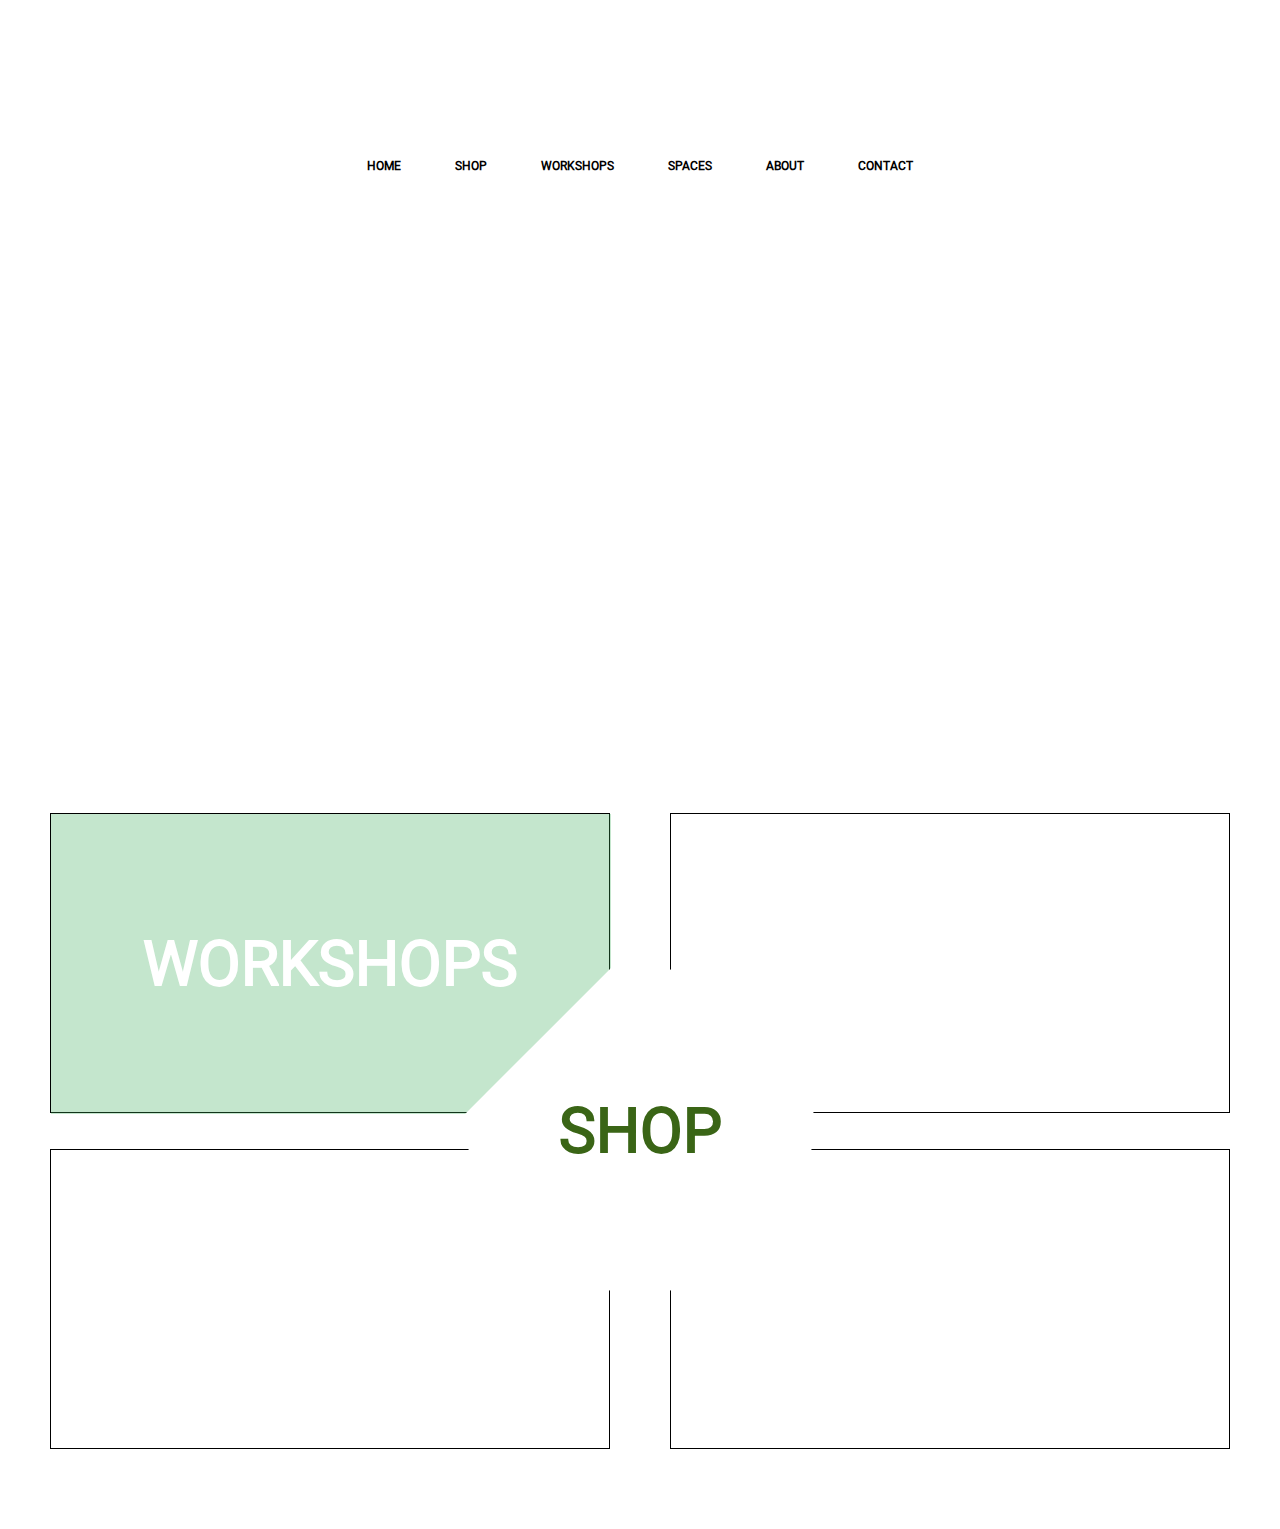
==== index.html @ b22f13bb "add project" ====
<!DOCTYPE html>
<html lang="en">

<head>
    <link rel="stylesheet" href="style.css">
    <meta charset="UTF-8">
    <meta http-equiv="X-UA-Compatible" content="IE=edge">
    <meta name="viewport" content="width=device-width, initial-scale=1.0">
    <title>Document</title>
</head>

<body>
    <header>
        <div class="hcontainer">
            <div class="header__logo"></div>
            <div class="header__navigation">
                <a class="header__nav-item" href="">HOME</a>
                <a class="header__nav-item" href="">SHOP</a>
                <a class="header__nav-item" href="">WORKSHOPS</a>
                <a class="header__nav-item" href="">SPACES</a>
                <a class="header__nav-item" href="">ABOUT</a>
                <a class="header__nav-item" href="">CONTACT</a>
            </div>
        </div>
    </header>

    <section class="parallax"></section>

    <section class="shop">
        <div class="container">
            <div class="shop__container">
                <div class="shop__item-row">
                    <div class="shop__item">
                        <div class="shop__gradient"></div>
                        <div class="shop__background-workshops">
                            <div class="shop__name">WORKSHOPS</div>
                        </div>
                    </div>
                    <div class="shop__item">
                        <div class="shop__background-about">
                            <div class="shop__name">ABOUT</div>
                        </div>
                    </div>
                </div>
                <div class="shop__item-row">
                    <div class="shop__item">
                        <div class="shop__background-contact">
                            <div class="shop__name">CONTACT</div>
                        </div>
                    </div>
                    <div class="shop__item">
                        <div class="shop__background-spaces">
                            <div class="shop__name">SPACES</div>
                        </div>
                    </div>
                </div>
                <div class="shop__center">
                    <div class="shop__center-text">SHOP</div>
                </div>
            </div>
        </div>
    </section>



</body>

</html>
---- style.css ----
* {
  padding: 0;
  margin: 0;
  border: 0;
  -webkit-box-sizing: border-box;
  box-sizing: border-box;
}

*:before,
*:after {
  -webkit-box-sizing: border-box;
  box-sizing: border-box;
}

:focus,
:active {
  outline: none;
}

a:focus,
a:active {
  outline: none;
}

nav,
footer,
header,
aside {
  display: block;
}

html,
body {
  height: 100%;
  width: 100%;
  font-size: 100%;
  line-height: 1;
  font-size: 14px;
  -ms-text-size-adjust: 100%;
  -moz-text-size-adjust: 100%;
  -webkit-text-size-adjust: 100%;
}

input,
button,
textarea {
  font-family: inherit;
}

input::-ms-clear {
  display: none;
}

button {
  cursor: pointer;
}

button::-moz-focus-inner {
  padding: 0;
  border: 0;
}

a,
a:visited {
  text-decoration: none;
}

a:hover {
  text-decoration: none;
}

ul li {
  list-style: none;
}

img {
  vertical-align: top;
}

h1,
h2,
h3,
h4,
h5,
h6 {
  font-size: inherit;
  font-weight: 400;
}

html {
  scroll-behavior: smooth;
}

@font-face {
  font-family: Roboto;
  src: url("assets/fonts/Roboto-Regular.ttf");
}

.container {
  max-width: 1440px;
  padding: 0 20px;
  margin: 0 auto;
}

header {
  width: 100%;
}

header .hcontainer {
  max-width: 1440px;
  height: 100%;
  display: -webkit-box;
  display: -ms-flexbox;
  display: flex;
  -webkit-box-orient: vertical;
  -webkit-box-direction: normal;
      -ms-flex-direction: column;
          flex-direction: column;
  -webkit-box-align: center;
      -ms-flex-align: center;
          align-items: center;
  margin: 0 auto;
  padding: 0 20px;
}

header .hcontainer .header__logo {
  background-image: url(/planteplaneter/assets/logo.png);
  background-size: 100%;
  background-repeat: no-repeat;
  background-position: center;
  width: 269px;
  height: 123px;
  margin: 14px 0 22px 0;
}

header .hcontainer .header__navigation {
  margin: 0 0 30px 0;
  display: -webkit-box;
  display: -ms-flexbox;
  display: flex;
  gap: 54px;
}

header .hcontainer .header__navigation .header__nav-item {
  font-family: 'Roboto';
  font-style: normal;
  font-weight: 700;
  font-size: 12px;
  line-height: 14px;
  color: #000000;
}

.parallax {
  width: 100%;
  height: 540px;
  background-image: url(/planteplaneter/assets/parallax.png);
  background-size: cover;
  background-attachment: fixed;
  background-position: center;
}

.shop {
  width: 100%;
  padding: 70px 0 80px 0;
}

.shop .shop__container {
  display: -webkit-box;
  display: -ms-flexbox;
  display: flex;
  gap: 36px;
  -webkit-box-orient: vertical;
  -webkit-box-direction: normal;
      -ms-flex-direction: column;
          flex-direction: column;
  -webkit-box-align: center;
      -ms-flex-align: center;
          align-items: center;
}

.shop .shop__container .shop__item-row {
  display: -webkit-box;
  display: -ms-flexbox;
  display: flex;
  gap: 60px;
}

.shop .shop__container .shop__item-row .shop__item {
  width: 560px;
  height: 300px;
  border: black solid 1px;
}

.shop .shop__container .shop__item-row .shop__item .shop__gradient {
  position: absolute;
  width: 560px;
  height: 300px;
  background-color: #3aad5b;
  opacity: 0.3;
  z-index: 2;
}

.shop .shop__container .shop__item-row .shop__item .shop__background-workshops {
  width: 100%;
  height: 100%;
  background: url(/planteplaneter/assets/workshops.png);
  background-size: 105%;
  background-repeat: no-repeat;
  background-position: center;
  display: -webkit-box;
  display: -ms-flexbox;
  display: flex;
  -webkit-box-pack: center;
      -ms-flex-pack: center;
          justify-content: center;
  -webkit-box-align: center;
      -ms-flex-align: center;
          align-items: center;
  z-index: 1;
}

.shop .shop__container .shop__item-row .shop__item .shop__background-about {
  width: 100%;
  height: 100%;
  background: url(/planteplaneter/assets/about.png);
  background-size: 105%;
  background-repeat: no-repeat;
  background-position: center;
  display: -webkit-box;
  display: -ms-flexbox;
  display: flex;
  -webkit-box-pack: center;
      -ms-flex-pack: center;
          justify-content: center;
  -webkit-box-align: center;
      -ms-flex-align: center;
          align-items: center;
}

.shop .shop__container .shop__item-row .shop__item .shop__background-contact {
  width: 100%;
  height: 100%;
  background: url(/planteplaneter/assets/contact.png);
  background-size: 100%;
  background-repeat: no-repeat;
  background-position: center;
  display: -webkit-box;
  display: -ms-flexbox;
  display: flex;
  -webkit-box-pack: center;
      -ms-flex-pack: center;
          justify-content: center;
  -webkit-box-align: center;
      -ms-flex-align: center;
          align-items: center;
}

.shop .shop__container .shop__item-row .shop__item .shop__background-spaces {
  width: 100%;
  height: 100%;
  background: url(/planteplaneter/assets/spaces.png);
  background-size: 105%;
  background-repeat: no-repeat;
  background-position: center;
  display: -webkit-box;
  display: -ms-flexbox;
  display: flex;
  -webkit-box-pack: center;
      -ms-flex-pack: center;
          justify-content: center;
  -webkit-box-align: center;
      -ms-flex-align: center;
          align-items: center;
}

.shop .shop__container .shop__item-row .shop__item .shop__name {
  font-family: 'Roboto';
  font-style: normal;
  font-weight: 700;
  font-size: 62px;
  line-height: 73px;
  color: #FFFFFF;
  z-index: 3;
}

.shop .shop__container .shop__center {
  position: absolute;
  width: 270px;
  height: 270px;
  background-color: #ffffff;
  margin: 182px 0 0 0;
  z-index: 3;
  -webkit-transform: rotate(45deg);
          transform: rotate(45deg);
  display: -webkit-box;
  display: -ms-flexbox;
  display: flex;
  -webkit-box-pack: center;
      -ms-flex-pack: center;
          justify-content: center;
  -webkit-box-align: center;
      -ms-flex-align: center;
          align-items: center;
}

.shop .shop__container .shop__center .shop__center-text {
  font-family: 'Roboto';
  font-style: normal;
  font-weight: 700;
  font-size: 62px;
  line-height: 73px;
  color: #3A6516;
  -webkit-transform: rotate(-45deg);
          transform: rotate(-45deg);
}
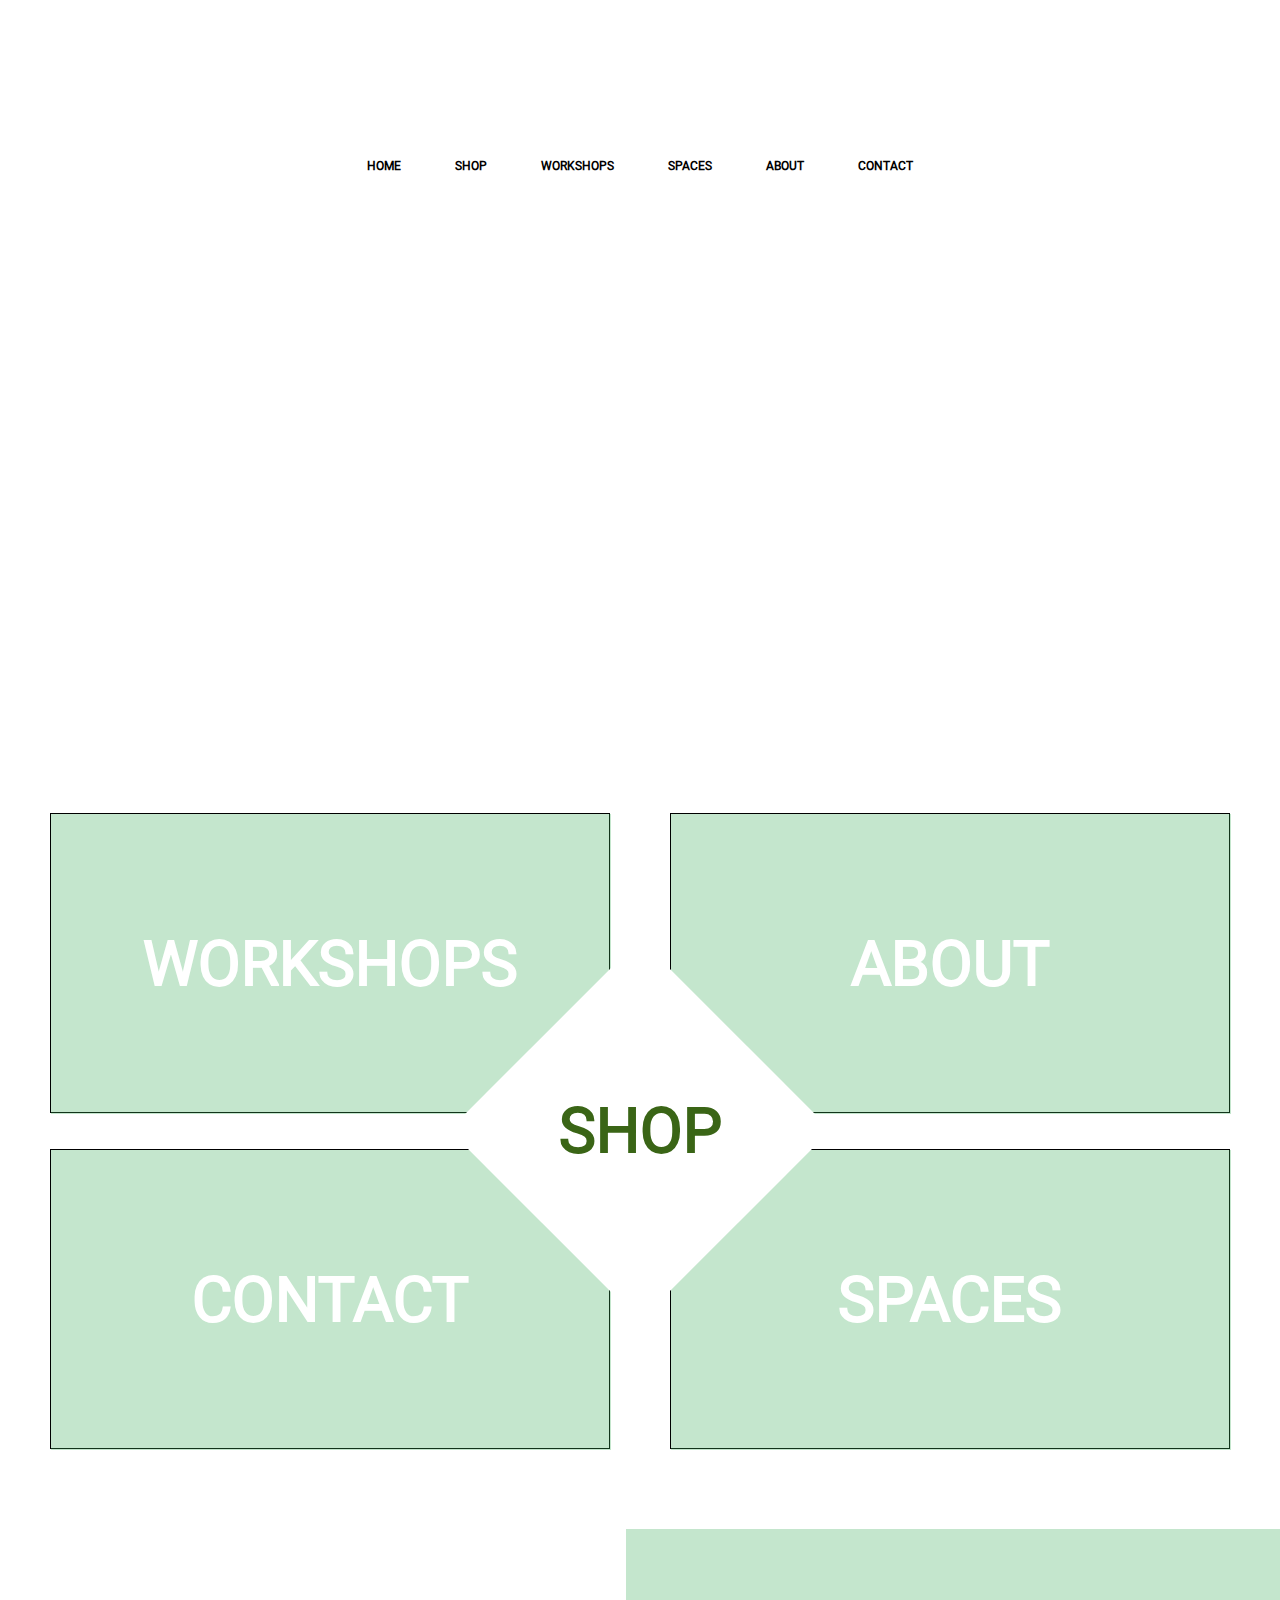
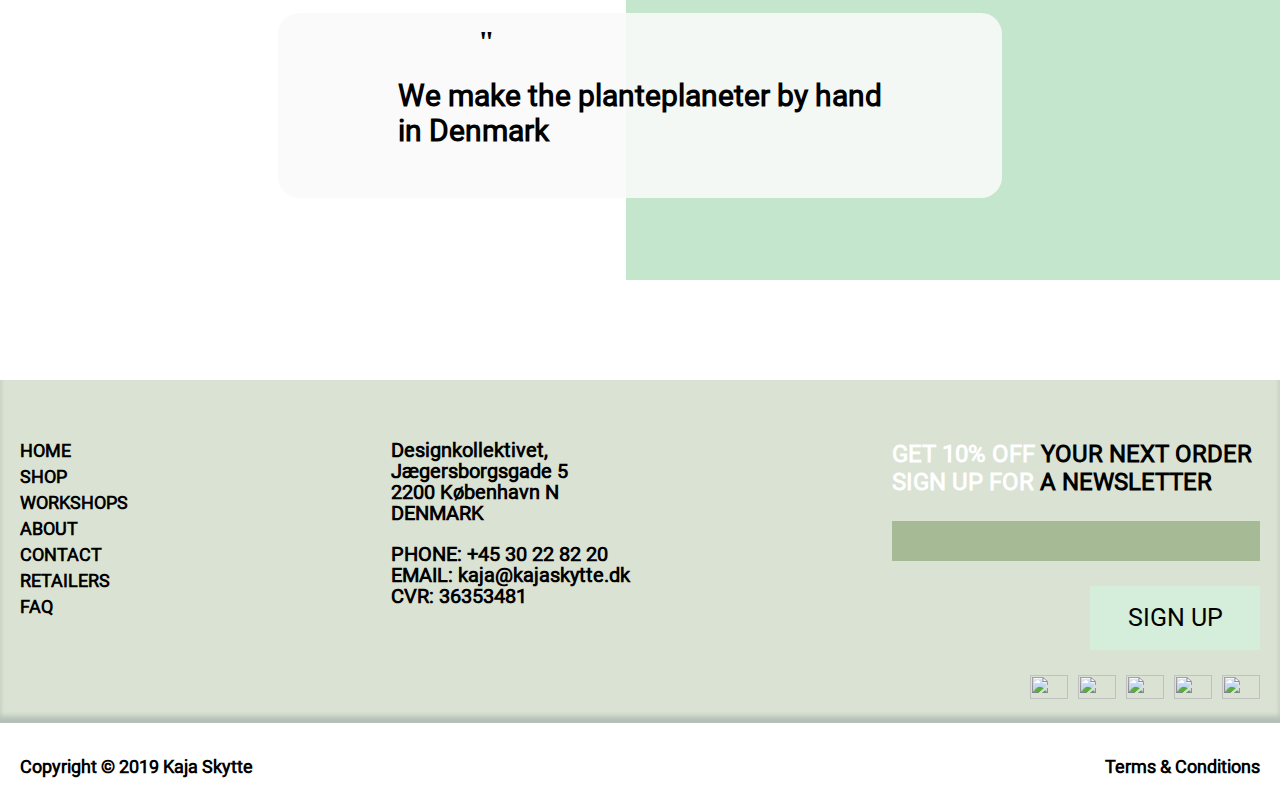
==== commit 7b523fb3: "Rename home.html to index.html" ====
--- a/index.html
+++ b/index.html
@@ -12,14 +12,14 @@
 <body>
     <header>
         <div class="hcontainer">
-            <div class="header__logo"></div>
+            <a href="home.html" class="header__logo"></a>
             <div class="header__navigation">
-                <a class="header__nav-item" href="">HOME</a>
-                <a class="header__nav-item" href="">SHOP</a>
-                <a class="header__nav-item" href="">WORKSHOPS</a>
-                <a class="header__nav-item" href="">SPACES</a>
-                <a class="header__nav-item" href="">ABOUT</a>
-                <a class="header__nav-item" href="">CONTACT</a>
+                <a class="header__nav-item" href="home.html">HOME</a>
+                <a class="header__nav-item" href="shop.html">SHOP</a>
+                <a class="header__nav-item" href="workshops.html">WORKSHOPS</a>
+                <a class="header__nav-item" href="spaces.thml">SPACES</a>
+                <a class="header__nav-item" href="about.html">ABOUT</a>
+                <a class="header__nav-item" href="#contact">CONTACT</a>
             </div>
         </div>
     </header>
@@ -30,39 +30,106 @@
         <div class="container">
             <div class="shop__container">
                 <div class="shop__item-row">
-                    <div class="shop__item">
+                    <a href="workshops.html" class="shop__item">
                         <div class="shop__gradient"></div>
                         <div class="shop__background-workshops">
                             <div class="shop__name">WORKSHOPS</div>
                         </div>
-                    </div>
-                    <div class="shop__item">
+                    </a>
+                    <a href="about.html" class="shop__item">
+                        <div class="shop__gradient"></div>
                         <div class="shop__background-about">
                             <div class="shop__name">ABOUT</div>
                         </div>
-                    </div>
+                    </a>
                 </div>
                 <div class="shop__item-row">
-                    <div class="shop__item">
+                    <a href="#contact" class="shop__item">
+                        <div class="shop__gradient"></div>
                         <div class="shop__background-contact">
                             <div class="shop__name">CONTACT</div>
                         </div>
-                    </div>
-                    <div class="shop__item">
+                    </a>
+                    <a href="spaces.html" class="shop__item">
+                        <div class="shop__gradient"></div>
                         <div class="shop__background-spaces">
                             <div class="shop__name">SPACES</div>
                         </div>
-                    </div>
+                    </a>
                 </div>
-                <div class="shop__center">
+                <a href="shop.html" class="shop__center">
                     <div class="shop__center-text">SHOP</div>
+                </a>
+            </div>
+        </div>
+    </section>
+
+    <section class="quote">
+        <div class="container">
+            <div class="quote__container">
+                <div class="quote__text-box">
+                    <div class="quote__text">We make the planteplaneter by hand <br> in Denmark</div>
+                    <div class="quote__hooks">"</div>
+                </div>
+                <div class="quote__img">
+                    <div class="quote__gradient"></div>
                 </div>
             </div>
         </div>
     </section>
 
+    <section id="contact" class="contact">
+        <div class="container">
+            <div class="contact__container">
 
+                <div class="contact__navigation">
+                    <a class="contact__nav-item" href="home.html">HOME</a>
+                    <a class="contact__nav-item" href="shop.html">SHOP</a>
+                    <a class="contact__nav-item" href="workshops.html">WORKSHOPS</a>
+                    <a class="contact__nav-item" href="about.html">ABOUT</a>
+                    <a class="contact__nav-item" href="#contact">CONTACT</a>
+                    <a class="contact__nav-item" href="">RETAILERS</a>
+                    <a class="contact__nav-item" href="">FAQ</a>
+                </div>
+
+                <div class="contact__info">
+                    <p class="contact__info-item">Designkollektivet, <br> Jægersborgsgade 5 <br> 2200 København N <br>
+                        DENMARK</p>
+                    <p class="contact__info-item">PHONE: +45 30 22 82 20 <br> EMAIL: kaja@kajaskytte.dk <br> CVR:
+                        36353481</p>
+                </div>
+
+                <div class="contact__registration">
+                    <p class="contact__title"><span style="color: white">GET 10% OFF</span> YOUR NEXT ORDER <br><span
+                            style="color: white">SIGN UP FOR</span> A NEWSLETTER</p>
+                    <input class="contact__input" type="text">
+                    <a class="contact__button" href="">SIGN UP</a>
+                    <div class="contact__cards-box">
+                        <img class="contact__card" src="/planteplaneter/assets/jcb.png" alt="">
+                        <img class="contact__card" src="/planteplaneter/assets/amex.png" alt="">
+                        <img class="contact__card" src="/planteplaneter/assets/mobilepay.png" alt="">
+                        <img class="contact__card" src="/planteplaneter/assets/dk.png" alt="">
+                        <img class="contact__card" src="/planteplaneter/assets/visa.png" alt="">
+                    </div>
+                </div>
+
+                <div class="contact__img"></div>
+
+            </div>
+        </div>
+    </section>
+
+    <footer>
+        <div class="fcontainer">
+            <div class="footer__copyright">Copyright © 2019 Kaja Skytte</div>
+            <a href="" class="footer__terms">Terms & Conditions</a>
+        </div>
+    </footer>
+
+    <script>
+
+    </script>
 
 </body>
 
-</html>+</html>
--- a/style.css
+++ b/style.css
@@ -148,6 +148,16 @@
   font-size: 12px;
   line-height: 14px;
   color: #000000;
+  -webkit-user-select: none;
+     -moz-user-select: none;
+      -ms-user-select: none;
+          user-select: none;
+  -webkit-transition-duration: 0.2s;
+          transition-duration: 0.2s;
+}
+
+header .hcontainer .header__navigation .header__nav-item:hover {
+  font-size: 16px;
 }
 
 .parallax {
@@ -198,6 +208,8 @@
   background-color: #3aad5b;
   opacity: 0.3;
   z-index: 2;
+  -webkit-transition: 0.8s;
+  transition: 0.8s;
 }
 
 .shop .shop__container .shop__item-row .shop__item .shop__background-workshops {
@@ -281,6 +293,14 @@
   line-height: 73px;
   color: #FFFFFF;
   z-index: 3;
+  -webkit-user-select: none;
+     -moz-user-select: none;
+      -ms-user-select: none;
+          user-select: none;
+}
+
+.shop .shop__container .shop__item-row .shop__item:hover .shop__gradient {
+  opacity: 0;
 }
 
 .shop .shop__container .shop__center {
@@ -301,6 +321,8 @@
   -webkit-box-align: center;
       -ms-flex-align: center;
           align-items: center;
+  -webkit-transition-duration: 0.8s;
+          transition-duration: 0.8s;
 }
 
 .shop .shop__container .shop__center .shop__center-text {
@@ -312,4 +334,504 @@
   color: #3A6516;
   -webkit-transform: rotate(-45deg);
           transform: rotate(-45deg);
-}
+  -webkit-transition-duration: 0.8s;
+          transition-duration: 0.8s;
+}
+
+.shop .shop__container .shop__center:hover {
+  border: #3A6516 solid 1px;
+  border-radius: 50%;
+}
+
+.quote {
+  width: 100%;
+  height: 351px;
+  margin: 0 0 100px 0;
+}
+
+.quote .quote__container {
+  display: -webkit-box;
+  display: -ms-flexbox;
+  display: flex;
+  -webkit-box-pack: center;
+      -ms-flex-pack: center;
+          justify-content: center;
+}
+
+.quote .quote__container .quote__text-box {
+  padding: 65px 120px 50px 120px;
+  background: rgba(250, 250, 250, 0.9);
+  border-radius: 21px;
+  z-index: 1;
+  margin: 84px 0 0 0;
+  position: relative;
+}
+
+.quote .quote__container .quote__text-box .quote__text {
+  font-family: 'Roboto';
+  font-style: normal;
+  font-weight: 700;
+  font-size: 30px;
+  line-height: 35px;
+  color: #000000;
+}
+
+.quote .quote__container .quote__text-box .quote__hooks {
+  position: absolute;
+  font-weight: 700;
+  font-size: 30px;
+  line-height: 35px;
+  color: #000000;
+  top: 10px;
+  left: 200px;
+}
+
+.quote .quote__container .quote__img {
+  z-index: 0;
+  position: absolute;
+  right: 0px;
+  width: 654px;
+  height: 351px;
+  background-image: url(/planteplaneter/assets/quote.png);
+  background-size: 100%;
+  background-repeat: no-repeat;
+  background-position: center;
+}
+
+.quote .quote__container .quote__img .quote__gradient {
+  position: absolute;
+  width: 654px;
+  height: 351px;
+  background-color: #3aad5b;
+  opacity: 0.3;
+}
+
+.contact {
+  margin: 100px 0 0 0;
+  width: 100%;
+  background: rgba(166, 186, 150, 0.42);
+  -webkit-box-shadow: 0px -7px 5px 0px rgba(34, 60, 80, 0.2) inset;
+          box-shadow: 0px -7px 5px 0px rgba(34, 60, 80, 0.2) inset;
+}
+
+.contact .contact__container {
+  display: -webkit-box;
+  display: -ms-flexbox;
+  display: flex;
+  -webkit-box-pack: justify;
+      -ms-flex-pack: justify;
+          justify-content: space-between;
+  padding: 60px 0 0 0;
+  position: relative;
+}
+
+.contact .contact__container .contact__navigation {
+  display: -webkit-box;
+  display: -ms-flexbox;
+  display: flex;
+  -webkit-box-orient: vertical;
+  -webkit-box-direction: normal;
+      -ms-flex-direction: column;
+          flex-direction: column;
+  gap: 5px;
+  z-index: 1;
+}
+
+.contact .contact__container .contact__navigation .contact__nav-item {
+  font-family: 'Roboto';
+  font-style: normal;
+  font-weight: 700;
+  font-size: 18px;
+  line-height: 21px;
+  color: #000000;
+  -webkit-transition-duration: 0.2s;
+          transition-duration: 0.2s;
+}
+
+.contact .contact__container .contact__navigation .contact__nav-item:hover {
+  color: #ffffff;
+}
+
+.contact .contact__container .contact__info {
+  display: -webkit-box;
+  display: -ms-flexbox;
+  display: flex;
+  -webkit-box-orient: vertical;
+  -webkit-box-direction: normal;
+      -ms-flex-direction: column;
+          flex-direction: column;
+  gap: 20px;
+}
+
+.contact .contact__container .contact__info .contact__info-item {
+  font-family: 'Roboto';
+  font-style: normal;
+  font-weight: 700;
+  font-size: 20px;
+  line-height: 21px;
+  color: #000000;
+  z-index: 1;
+}
+
+.contact .contact__container .contact__registration {
+  display: -webkit-box;
+  display: -ms-flexbox;
+  display: flex;
+  -webkit-box-orient: vertical;
+  -webkit-box-direction: normal;
+      -ms-flex-direction: column;
+          flex-direction: column;
+  gap: 25px;
+}
+
+.contact .contact__container .contact__registration .contact__title {
+  font-family: 'Roboto';
+  font-style: normal;
+  font-weight: 700;
+  font-size: 24px;
+  line-height: 28px;
+  color: #000000;
+  z-index: 1;
+}
+
+.contact .contact__container .contact__registration .contact__input {
+  padding: 0 0 0 5px;
+  background: #A6BA96;
+  width: 368px;
+  height: 40px;
+  font-size: 25px;
+  z-index: 1;
+  color: white;
+}
+
+.contact .contact__container .contact__registration .contact__button {
+  margin: 0 0 0 auto;
+  display: -webkit-box;
+  display: -ms-flexbox;
+  display: flex;
+  background: #D4EEDB;
+  font-family: 'Roboto';
+  font-style: bold;
+  font-weight: 275;
+  font-size: 25px;
+  line-height: 54px;
+  color: #000000;
+  width: 170px;
+  padding: 5px 0;
+  -webkit-box-pack: center;
+      -ms-flex-pack: center;
+          justify-content: center;
+  -webkit-user-select: none;
+     -moz-user-select: none;
+      -ms-user-select: none;
+          user-select: none;
+  z-index: 1;
+  -webkit-transition-duration: .2s;
+          transition-duration: .2s;
+}
+
+.contact .contact__container .contact__registration .contact__button:hover {
+  color: white;
+  border-radius: 30px;
+  background: #A6BA96;
+}
+
+.contact .contact__container .contact__registration .contact__cards-box {
+  display: -webkit-box;
+  display: -ms-flexbox;
+  display: flex;
+  gap: 10px;
+  margin: 0 0 24px auto;
+  z-index: 1;
+}
+
+.contact .contact__container .contact__registration .contact__cards-box .contact__card {
+  width: 38px;
+  height: 24px;
+  background-size: 100%;
+  background-repeat: no-repeat;
+  background-position: center;
+  -webkit-user-select: none;
+     -moz-user-select: none;
+      -ms-user-select: none;
+          user-select: none;
+}
+
+.contact .contact__container .contact__img {
+  right: 100px;
+  bottom: -86px;
+  position: absolute;
+  width: 500px;
+  height: 500px;
+  background-image: url(/planteplaneter/assets/contact-plant.png);
+  background-size: 107%;
+  background-repeat: no-repeat;
+  background-position: center;
+  z-index: 0;
+}
+
+footer {
+  width: 100%;
+  height: 86px;
+}
+
+footer .fcontainer {
+  max-width: 1440px;
+  height: 100%;
+  display: -webkit-box;
+  display: -ms-flexbox;
+  display: flex;
+  margin: 0 auto;
+  padding: 0 20px;
+  -webkit-box-pack: justify;
+      -ms-flex-pack: justify;
+          justify-content: space-between;
+  -webkit-box-align: center;
+      -ms-flex-align: center;
+          align-items: center;
+}
+
+footer .fcontainer .footer__copyright {
+  font-family: 'Roboto';
+  font-style: normal;
+  font-weight: 700;
+  font-size: 18px;
+  line-height: 21px;
+  color: #000000;
+  z-index: 1;
+}
+
+footer .fcontainer .footer__terms {
+  font-family: 'Roboto';
+  font-style: normal;
+  font-weight: 700;
+  font-size: 18px;
+  line-height: 21px;
+  color: #000000;
+  z-index: 1;
+}
+
+.workshops {
+  width: 100%;
+  height: 512px;
+  background-image: url(/planteplaneter/assets/workshops-page.png);
+  background-repeat: no-repeat;
+  background-position: center;
+  background-size: cover;
+}
+
+.workshops .workshops__container {
+  display: -webkit-box;
+  display: -ms-flexbox;
+  display: flex;
+  -webkit-box-pack: center;
+      -ms-flex-pack: center;
+          justify-content: center;
+}
+
+.workshops .workshops__container .workshops__text {
+  margin: 156px 0 0 0;
+  display: -webkit-box;
+  display: -ms-flexbox;
+  display: flex;
+  gap: 50px;
+  -webkit-box-orient: vertical;
+  -webkit-box-direction: normal;
+      -ms-flex-direction: column;
+          flex-direction: column;
+  -webkit-user-select: none;
+     -moz-user-select: none;
+      -ms-user-select: none;
+          user-select: none;
+}
+
+.workshops .workshops__container .workshops__text .workshops__title {
+  font-family: 'Roboto';
+  font-style: normal;
+  font-weight: 500;
+  font-size: 70px;
+  line-height: 82px;
+  letter-spacing: 0.1em;
+  color: #FFFFFF;
+}
+
+.workshops .workshops__container .workshops__text .workshops__subtitle {
+  font-family: 'Roboto';
+  font-style: normal;
+  font-weight: 300;
+  font-size: 25px;
+  line-height: 29px;
+  text-align: center;
+  color: #FFFFFF;
+}
+
+.workspace {
+  width: 100%;
+  margin: 80px 0 0 0;
+}
+
+.workspace .workspace__container {
+  display: -webkit-box;
+  display: -ms-flexbox;
+  display: flex;
+  -webkit-box-orient: vertical;
+  -webkit-box-direction: normal;
+      -ms-flex-direction: column;
+          flex-direction: column;
+  gap: 100px;
+}
+
+.workspace .workspace__container .workspace__title {
+  font-family: 'Roboto';
+  font-style: normal;
+  font-weight: 500;
+  font-size: 46px;
+  line-height: 54px;
+  letter-spacing: 0.1em;
+  color: #000000;
+}
+
+.workspace .workspace__container .workspace__subtitle {
+  font-family: 'Roboto';
+  font-style: normal;
+  font-weight: 300;
+  font-size: 33px;
+  line-height: 39px;
+  text-align: center;
+  color: #000000;
+}
+
+.workspace .workspace__container .workspace__item {
+  display: -webkit-box;
+  display: -ms-flexbox;
+  display: flex;
+  gap: 80px;
+  -webkit-box-pack: center;
+      -ms-flex-pack: center;
+          justify-content: center;
+}
+
+.workspace .workspace__container .workspace__item .workspace__img {
+  width: 400px;
+}
+
+.workspace .workspace__container .workspace__item .workspace__item-text {
+  margin: 40px 0 0 0;
+  font-family: 'Roboto';
+  font-style: normal;
+  font-weight: 400;
+  font-size: 30px;
+  line-height: 35px;
+  color: #000000;
+}
+
+.workspace .workspace__container .workspace__item .workspace__item-text .workspace__item-title {
+  font-family: 'Roboto';
+  font-style: normal;
+  font-weight: 700;
+  font-size: 55px;
+  line-height: 64px;
+  color: #000000;
+}
+
+.workspace .workspace__container .workspace__item_reverse {
+  -webkit-box-orient: horizontal;
+  -webkit-box-direction: reverse;
+      -ms-flex-direction: row-reverse;
+          flex-direction: row-reverse;
+}
+
+.registation {
+  margin: 70px 0 0 0;
+  width: 100%;
+  background-image: url(/planteplaneter/assets/registration.png);
+  background-repeat: no-repeat;
+  background-position: center;
+  background-size: cover;
+}
+
+.registation .registation__container {
+  display: -webkit-box;
+  display: -ms-flexbox;
+  display: flex;
+  gap: 60px;
+  -webkit-box-pack: center;
+      -ms-flex-pack: center;
+          justify-content: center;
+  -webkit-box-align: center;
+      -ms-flex-align: center;
+          align-items: center;
+}
+
+.registation .registation__container .registation__text {
+  display: -webkit-box;
+  display: -ms-flexbox;
+  display: flex;
+  gap: 75px;
+  -webkit-box-orient: vertical;
+  -webkit-box-direction: normal;
+      -ms-flex-direction: column;
+          flex-direction: column;
+}
+
+.registation .registation__container .registation__text .registation__title {
+  font-family: 'Roboto';
+  font-style: normal;
+  font-weight: 500;
+  font-size: 42px;
+  line-height: 49px;
+  text-align: right;
+  color: #000000;
+}
+
+.registation .registation__container .registation__text .registation__info {
+  font-family: 'Roboto';
+  font-style: normal;
+  font-weight: 400;
+  font-size: 15px;
+  line-height: 18px;
+  text-align: right;
+  color: #000000;
+}
+
+.registation .registation__container .registation__inputs {
+  display: -webkit-box;
+  display: -ms-flexbox;
+  display: flex;
+  -webkit-box-orient: vertical;
+  -webkit-box-direction: normal;
+      -ms-flex-direction: column;
+          flex-direction: column;
+  gap: 30px;
+  margin: 110px 0 90px 0;
+}
+
+.registation .registation__container .registation__inputs input {
+  border: 1px solid #23232B;
+  border-radius: 4px;
+  font-family: 'Roboto';
+  font-style: normal;
+  font-weight: 300;
+  font-size: 15px;
+  line-height: 18px;
+  color: black;
+  background-color: transparent;
+  padding: 10px 13px;
+  width: 400px;
+}
+
+.registation .registation__container .registation__inputs .registation__textarea {
+  border: 1px solid #23232B;
+  border-radius: 4px;
+  font-family: 'Roboto';
+  font-style: normal;
+  font-weight: 300;
+  font-size: 15px;
+  line-height: 18px;
+  color: black;
+  background-color: transparent;
+  padding: 10px 13px;
+  width: 400px;
+  height: 160px;
+  resize: none;
+}
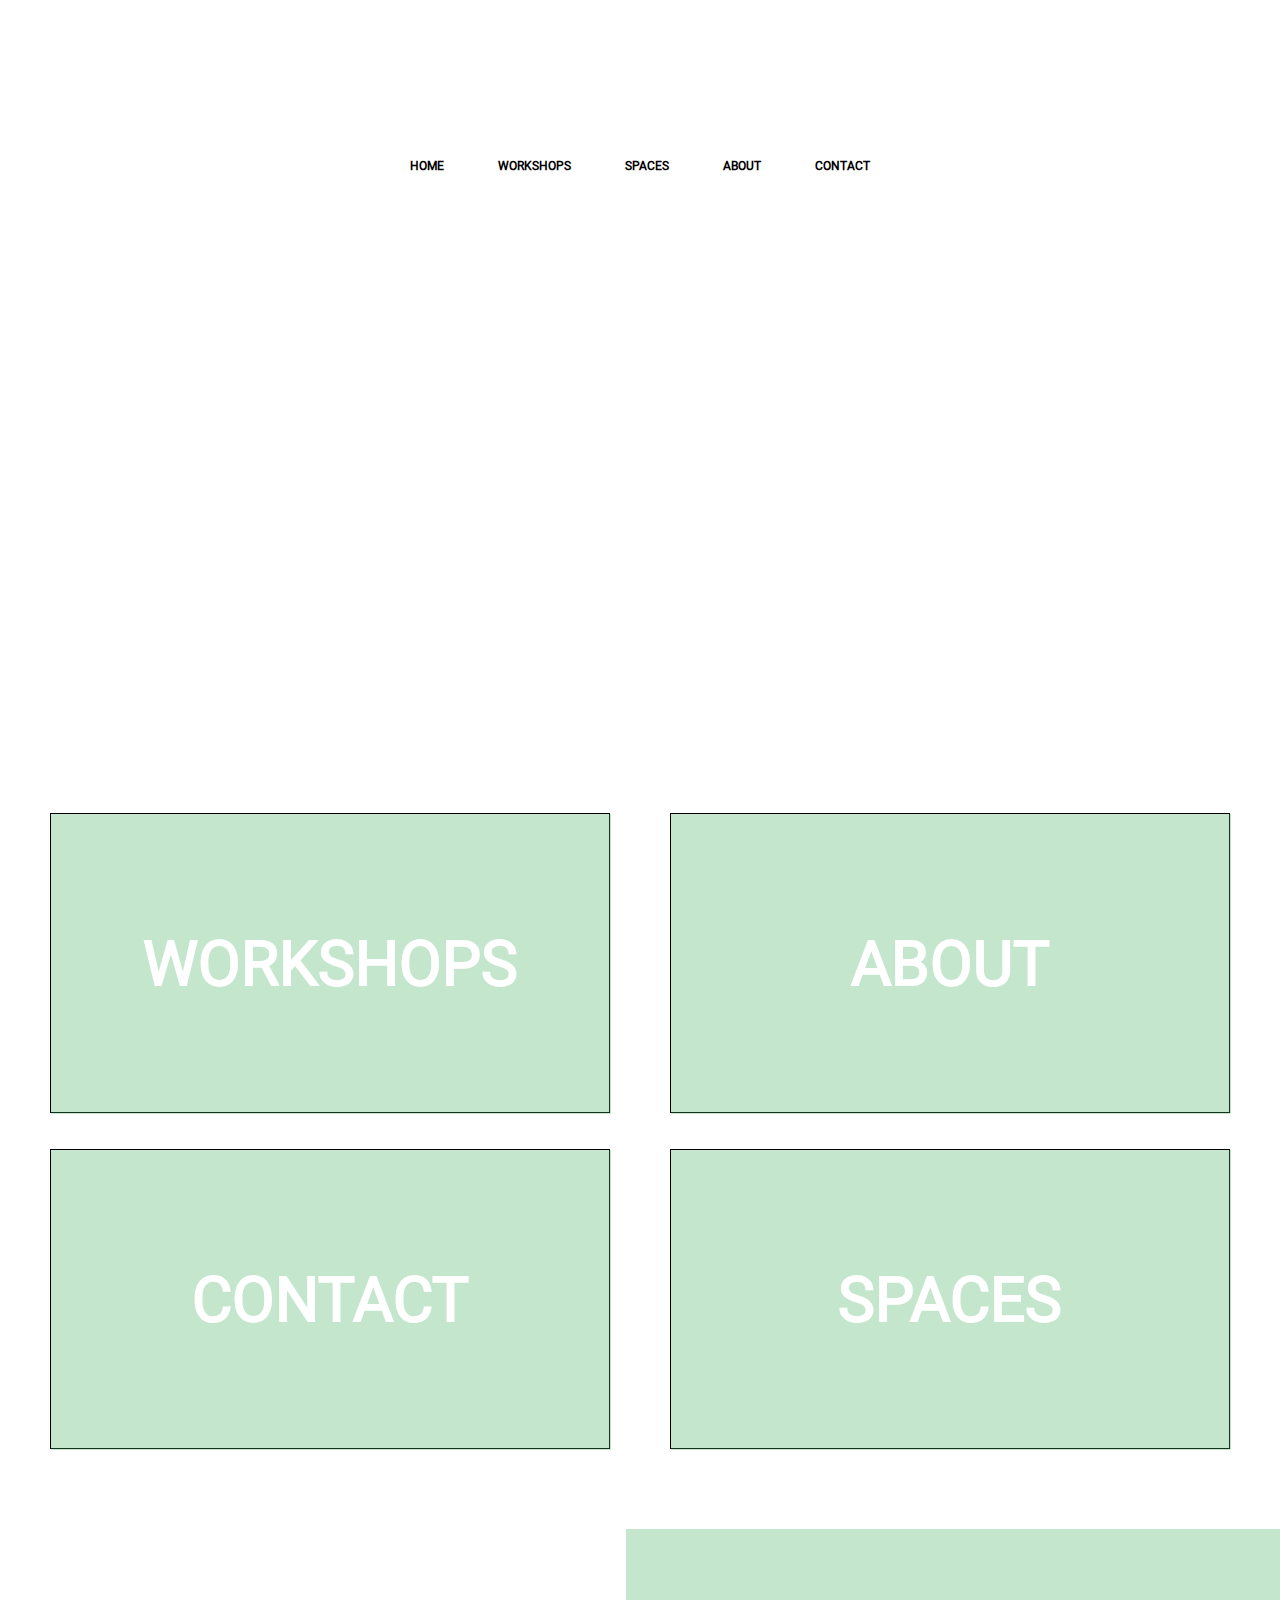
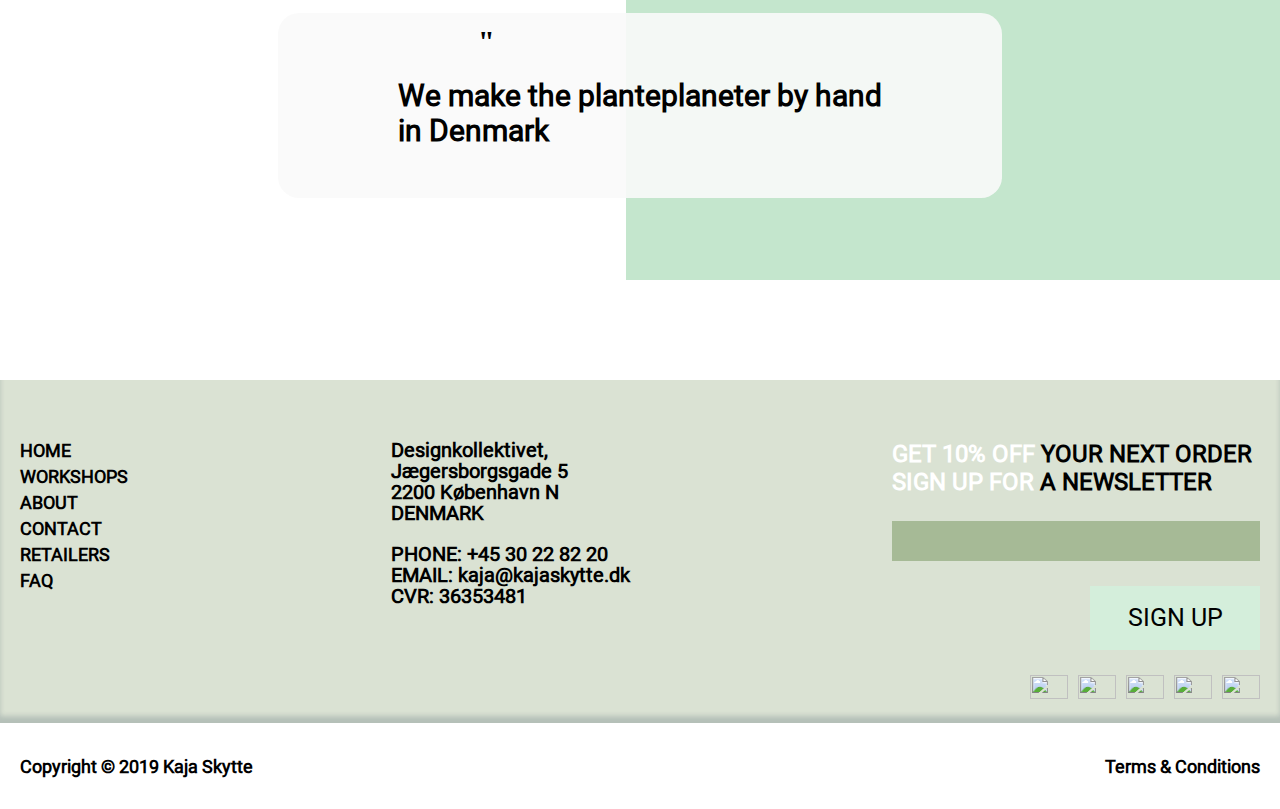
==== commit 69df1e28: "Add files via upload" ====
--- a/index.html
+++ b/index.html
@@ -12,12 +12,17 @@
 <body>
     <header>
         <div class="hcontainer">
-            <a href="home.html" class="header__logo"></a>
+            <div class="header__leaf leaf1"></div>
+            <div class="header__leaf leaf2"></div>
+            <div class="header__leaf leaf3"></div>
+            <div class="header__leaf leaf4"></div>
+            <div class="header__leaves-background"></div>
+            <div class="header__leaves-background_reverse"></div>
+            <a href="index.html" class="header__logo"></a>
             <div class="header__navigation">
-                <a class="header__nav-item" href="home.html">HOME</a>
-                <a class="header__nav-item" href="shop.html">SHOP</a>
+                <a class="header__nav-item" href="index.html">HOME</a>
                 <a class="header__nav-item" href="workshops.html">WORKSHOPS</a>
-                <a class="header__nav-item" href="spaces.thml">SPACES</a>
+                <a class="header__nav-item" href="spaces.html">SPACES</a>
                 <a class="header__nav-item" href="about.html">ABOUT</a>
                 <a class="header__nav-item" href="#contact">CONTACT</a>
             </div>
@@ -57,9 +62,6 @@
                         </div>
                     </a>
                 </div>
-                <a href="shop.html" class="shop__center">
-                    <div class="shop__center-text">SHOP</div>
-                </a>
             </div>
         </div>
     </section>
@@ -83,8 +85,7 @@
             <div class="contact__container">
 
                 <div class="contact__navigation">
-                    <a class="contact__nav-item" href="home.html">HOME</a>
-                    <a class="contact__nav-item" href="shop.html">SHOP</a>
+                    <a class="contact__nav-item" href="index.html">HOME</a>
                     <a class="contact__nav-item" href="workshops.html">WORKSHOPS</a>
                     <a class="contact__nav-item" href="about.html">ABOUT</a>
                     <a class="contact__nav-item" href="#contact">CONTACT</a>
@@ -126,10 +127,8 @@
         </div>
     </footer>
 
-    <script>
-
-    </script>
+    <script src="script.js"></script>
 
 </body>
 
-</html>
+</html>--- a/style.css
+++ b/style.css
@@ -96,8 +96,14 @@
   src: url("assets/fonts/Roboto-Regular.ttf");
 }
 
+@font-face {
+  font-family: Poppins;
+  src: url("assets/fonts/Poppins-Regular.ttf");
+}
+
 .container {
   max-width: 1440px;
+  height: 100%;
   padding: 0 20px;
   margin: 0 auto;
 }
@@ -123,6 +129,42 @@
   padding: 0 20px;
 }
 
+header .hcontainer .header__leaf {
+  width: 50px;
+  height: 50px;
+  position: absolute;
+  background-size: 50%;
+  background-repeat: no-repeat;
+  background-position: center;
+  z-index: 0;
+}
+
+header .hcontainer .header__leaves-background {
+  position: absolute;
+  background: url(/planteplaneter/assets/ygol.png);
+  background-size: 100%;
+  background-repeat: no-repeat;
+  background-position: center;
+  width: 300px;
+  height: 200px;
+  top: -40px;
+  left: 0;
+  z-index: 2;
+}
+
+header .hcontainer .header__leaves-background_reverse {
+  position: absolute;
+  background: url(/planteplaneter/assets/ygol-reverse.png);
+  background-size: 100%;
+  background-repeat: no-repeat;
+  background-position: center;
+  width: 300px;
+  height: 200px;
+  top: -40px;
+  right: 0;
+  z-index: 2;
+}
+
 header .hcontainer .header__logo {
   background-image: url(/planteplaneter/assets/logo.png);
   background-size: 100%;
@@ -139,6 +181,7 @@
   display: -ms-flexbox;
   display: flex;
   gap: 54px;
+  z-index: 1;
 }
 
 header .hcontainer .header__navigation .header__nav-item {
@@ -158,6 +201,30 @@
 
 header .hcontainer .header__navigation .header__nav-item:hover {
   font-size: 16px;
+}
+
+header .leaf1 {
+  background: url(/planteplaneter/assets/leaf1.png);
+  top: 50px;
+  right: 150px;
+}
+
+header .leaf2 {
+  background: url(/planteplaneter/assets/leaf2.png);
+  top: 100px;
+  right: 100px;
+}
+
+header .leaf3 {
+  background: url(/planteplaneter/assets/leaf3.png);
+  top: 90px;
+  left: 80px;
+}
+
+header .leaf4 {
+  background: url(/planteplaneter/assets/leaf2.png);
+  top: 40px;
+  left: 30px;
 }
 
 .parallax {
@@ -835,3 +902,354 @@
   height: 160px;
   resize: none;
 }
+
+.about {
+  width: 100%;
+  -webkit-box-shadow: 0px 7px 5px 0px rgba(34, 60, 80, 0.2) inset;
+          box-shadow: 0px 7px 5px 0px rgba(34, 60, 80, 0.2) inset;
+}
+
+.about .about__container {
+  display: -webkit-box;
+  display: -ms-flexbox;
+  display: flex;
+  -webkit-box-pack: center;
+      -ms-flex-pack: center;
+          justify-content: center;
+  -webkit-box-align: center;
+      -ms-flex-align: center;
+          align-items: center;
+  padding: 50px 0 130px 0;
+}
+
+.about .about__container .about__img {
+  height: 481px;
+  width: 481px;
+  background-image: url(/planteplaneter/assets/about-page-item.png);
+  background-repeat: no-repeat;
+  background-position: center;
+  background-size: 100%;
+  position: relative;
+}
+
+.about .about__container .about__img .about__subtitle {
+  top: 36px;
+  position: absolute;
+  font-family: 'Poppins';
+  font-style: normal;
+  font-weight: 700;
+  font-size: 77px;
+  line-height: 116px;
+  color: #000000;
+}
+
+.about .about__container .about__img .about__subtitle_white {
+  color: white;
+}
+
+.about .about__container .about__text {
+  display: -webkit-box;
+  display: -ms-flexbox;
+  display: flex;
+  gap: 20px;
+  -webkit-box-orient: vertical;
+  -webkit-box-direction: normal;
+      -ms-flex-direction: column;
+          flex-direction: column;
+}
+
+.about .about__container .about__text .about__title {
+  font-family: 'Poppins';
+  font-style: normal;
+  font-weight: 600;
+  font-size: 26px;
+  line-height: 39px;
+  color: #000000;
+}
+
+.about .about__container .about__text .about__info {
+  font-family: 'Poppins';
+  font-style: normal;
+  font-weight: 275;
+  font-size: 20px;
+  line-height: 30px;
+  color: #000000;
+}
+
+.twins {
+  height: 560px;
+  width: 100%;
+  background-image: url(/planteplaneter/assets/about-page.png);
+  background-repeat: no-repeat;
+  background-position: center;
+  background-size: cover;
+}
+
+.twins .twins__container {
+  height: 100%;
+  display: -webkit-box;
+  display: -ms-flexbox;
+  display: flex;
+  -webkit-box-align: center;
+      -ms-flex-align: center;
+          align-items: center;
+  -webkit-box-pack: center;
+      -ms-flex-pack: center;
+          justify-content: center;
+  gap: 80px;
+}
+
+.twins .twins__container .twins__item {
+  height: 300px;
+  display: -webkit-box;
+  display: -ms-flexbox;
+  display: flex;
+  padding: 0 25px;
+  background: rgba(255, 255, 255, 0.9);
+  border-radius: 21px;
+  -webkit-box-orient: vertical;
+  -webkit-box-direction: normal;
+      -ms-flex-direction: column;
+          flex-direction: column;
+  gap: 20px;
+  z-index: 1;
+}
+
+.twins .twins__container .twins__item .twins__title {
+  margin: 20px 0 0 0;
+  font-family: 'Poppins';
+  font-style: normal;
+  font-weight: 600;
+  font-size: 26px;
+  line-height: 39px;
+  text-align: center;
+  color: #000000;
+}
+
+.twins .twins__container .twins__item .twins__text {
+  font-family: 'Poppins';
+  font-style: normal;
+  font-weight: 275;
+  font-size: 20px;
+  line-height: 30px;
+  color: #000000;
+  text-align: center;
+}
+
+.twins .twins__gradient {
+  position: absolute;
+  width: 100%;
+  height: 560px;
+  background: rgba(59, 179, 93, 0.22);
+  z-index: 0;
+}
+
+.kaja {
+  width: 100%;
+}
+
+.kaja .kaja__container {
+  display: -webkit-box;
+  display: -ms-flexbox;
+  display: flex;
+  padding: 60px 0 200px 0;
+  -webkit-box-pack: center;
+      -ms-flex-pack: center;
+          justify-content: center;
+}
+
+.kaja .kaja__container .kaja__img {
+  position: relative;
+  height: 678px;
+  width: 678px;
+  background-image: url(/planteplaneter/assets/kaja.png);
+  background-repeat: no-repeat;
+  background-position: center;
+  background-size: 100%;
+  margin: 0 0 0 auto;
+}
+
+.kaja .kaja__container .kaja__img .kaja__subtitle {
+  position: absolute;
+  margin: 200px 0 0 0;
+  font-family: 'Poppins';
+  font-style: normal;
+  font-weight: 700;
+  font-size: 77px;
+  line-height: 116px;
+  color: #000000;
+  left: -303px;
+}
+
+.kaja .kaja__container .kaja__img .kaja__subtitle_white {
+  color: white;
+}
+
+.kaja .kaja__container .kaja__text {
+  margin: 316px 0 0 0;
+  position: absolute;
+  max-width: 700px;
+  max-height: 500px;
+  padding: 25px 60px;
+  background: rgba(255, 255, 255, 0.9);
+  -webkit-box-shadow: 4px 4px 8px rgba(0, 0, 0, 0.12);
+          box-shadow: 4px 4px 8px rgba(0, 0, 0, 0.12);
+  border-radius: 15px;
+  font-family: 'Poppins';
+  font-style: normal;
+  font-weight: 275;
+  font-size: 20px;
+  line-height: 30px;
+  color: #000000;
+}
+
+.personal {
+  width: 100%;
+}
+
+.personal .personal__container {
+  display: -webkit-box;
+  display: -ms-flexbox;
+  display: flex;
+  -webkit-box-pack: justify;
+      -ms-flex-pack: justify;
+          justify-content: space-between;
+  gap: 40px;
+}
+
+.personal .personal__container .personal__item {
+  display: -webkit-box;
+  display: -ms-flexbox;
+  display: flex;
+  gap: 25px;
+  -webkit-box-orient: vertical;
+  -webkit-box-direction: normal;
+      -ms-flex-direction: column;
+          flex-direction: column;
+  -webkit-box-align: center;
+      -ms-flex-align: center;
+          align-items: center;
+}
+
+.personal .personal__container .personal__item .personal__img {
+  width: 350px;
+  height: 350px;
+}
+
+.personal .personal__container .personal__item .personal__name {
+  font-family: 'Poppins';
+  font-style: normal;
+  font-weight: 700;
+  font-size: 48px;
+  line-height: 72px;
+  color: #000000;
+}
+
+.personal .personal__container .personal__item .personal__position {
+  font-family: 'Poppins';
+  font-style: normal;
+  font-weight: 700;
+  font-size: 24px;
+  line-height: 36px;
+  text-align: center;
+  color: #000000;
+}
+
+.spaces {
+  width: 100%;
+  -webkit-box-shadow: 0px 7px 5px 0px rgba(34, 60, 80, 0.2) inset;
+          box-shadow: 0px 7px 5px 0px rgba(34, 60, 80, 0.2) inset;
+}
+
+.spaces .spaces__container {
+  padding: 30px 0 0 0;
+  width: 100%;
+  display: -webkit-box;
+  display: -ms-flexbox;
+  display: flex;
+  -webkit-box-orient: vertical;
+  -webkit-box-direction: normal;
+      -ms-flex-direction: column;
+          flex-direction: column;
+}
+
+.spaces .spaces__container .spaces__item {
+  display: -webkit-box;
+  display: -ms-flexbox;
+  display: flex;
+  gap: 40px;
+  -webkit-box-pack: center;
+      -ms-flex-pack: center;
+          justify-content: center;
+  margin: 0 0 120px 0;
+}
+
+.spaces .spaces__container .spaces__item .spaces__img {
+  position: relative;
+  max-height: 430px;
+}
+
+.spaces .spaces__container .spaces__item .spaces__text-container {
+  display: -webkit-box;
+  display: -ms-flexbox;
+  display: flex;
+  gap: 20px;
+  -webkit-box-orient: vertical;
+  -webkit-box-direction: normal;
+      -ms-flex-direction: column;
+          flex-direction: column;
+  margin: 50px 0 0 0;
+  position: relative;
+}
+
+.spaces .spaces__container .spaces__item .spaces__text-container .spaces__name {
+  position: absolute;
+  margin: 50px;
+  font-family: 'Poppins';
+  font-style: normal;
+  font-weight: 700;
+  font-size: 77px;
+  line-height: 116px;
+  color: black;
+  top: -245px;
+  right: 243px;
+}
+
+.spaces .spaces__container .spaces__item .spaces__text-container .spaces__name_white {
+  color: white;
+}
+
+.spaces .spaces__container .spaces__item .spaces__text-container .spaces__subtitle {
+  font-family: 'Poppins';
+  font-style: normal;
+  font-weight: 600;
+  font-size: 24px;
+  line-height: 36px;
+  color: #000000;
+}
+
+.spaces .spaces__container .spaces__item .spaces__text-container .spaces__text {
+  font-family: 'Poppins';
+  font-style: normal;
+  font-weight: 275;
+  font-size: 19px;
+  line-height: 28px;
+  color: #000000;
+}
+
+.spaces .spaces__container .spaces__item_reverse {
+  -webkit-box-orient: horizontal;
+  -webkit-box-direction: reverse;
+      -ms-flex-direction: row-reverse;
+          flex-direction: row-reverse;
+}
+
+.spaces .spaces__container .spaces__title {
+  margin: 0 0 60px 0;
+  font-family: 'Roboto';
+  font-style: normal;
+  font-weight: 700;
+  font-size: 60px;
+  line-height: 70px;
+  color: #000000;
+}
